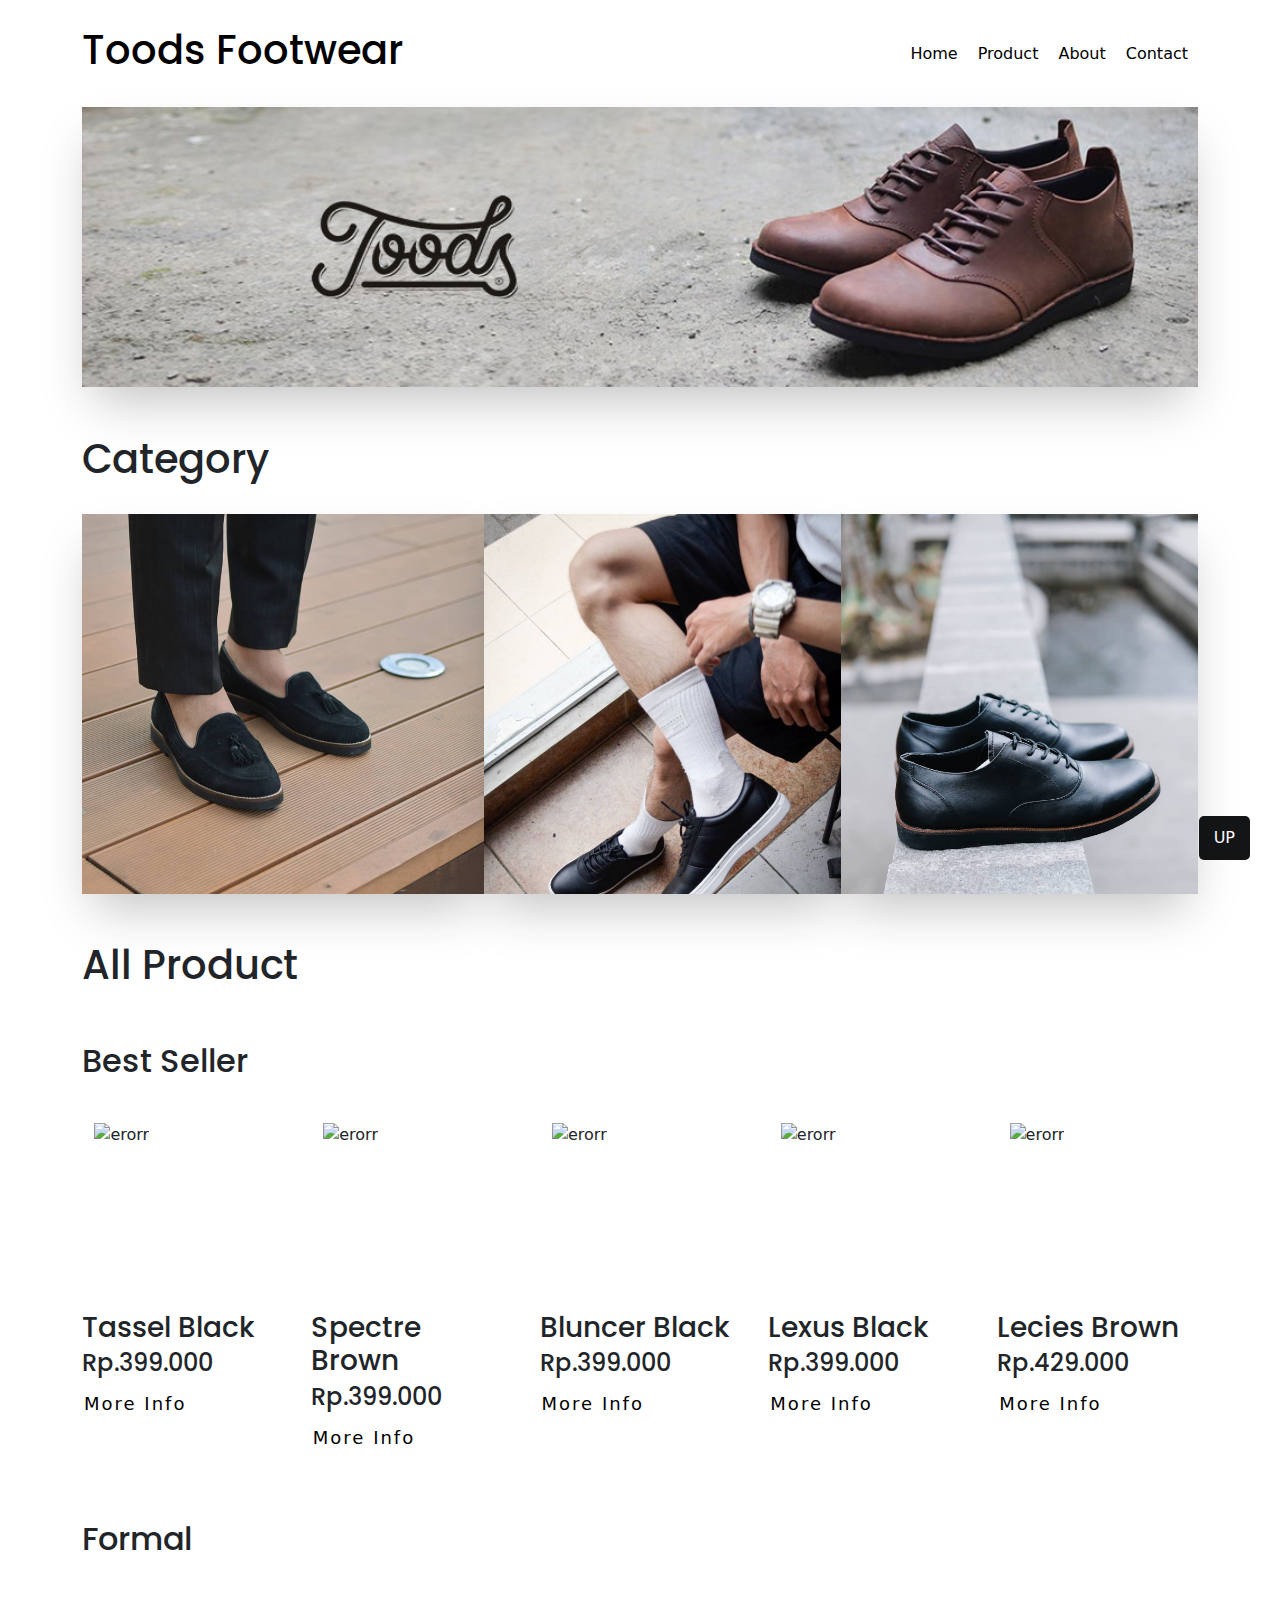
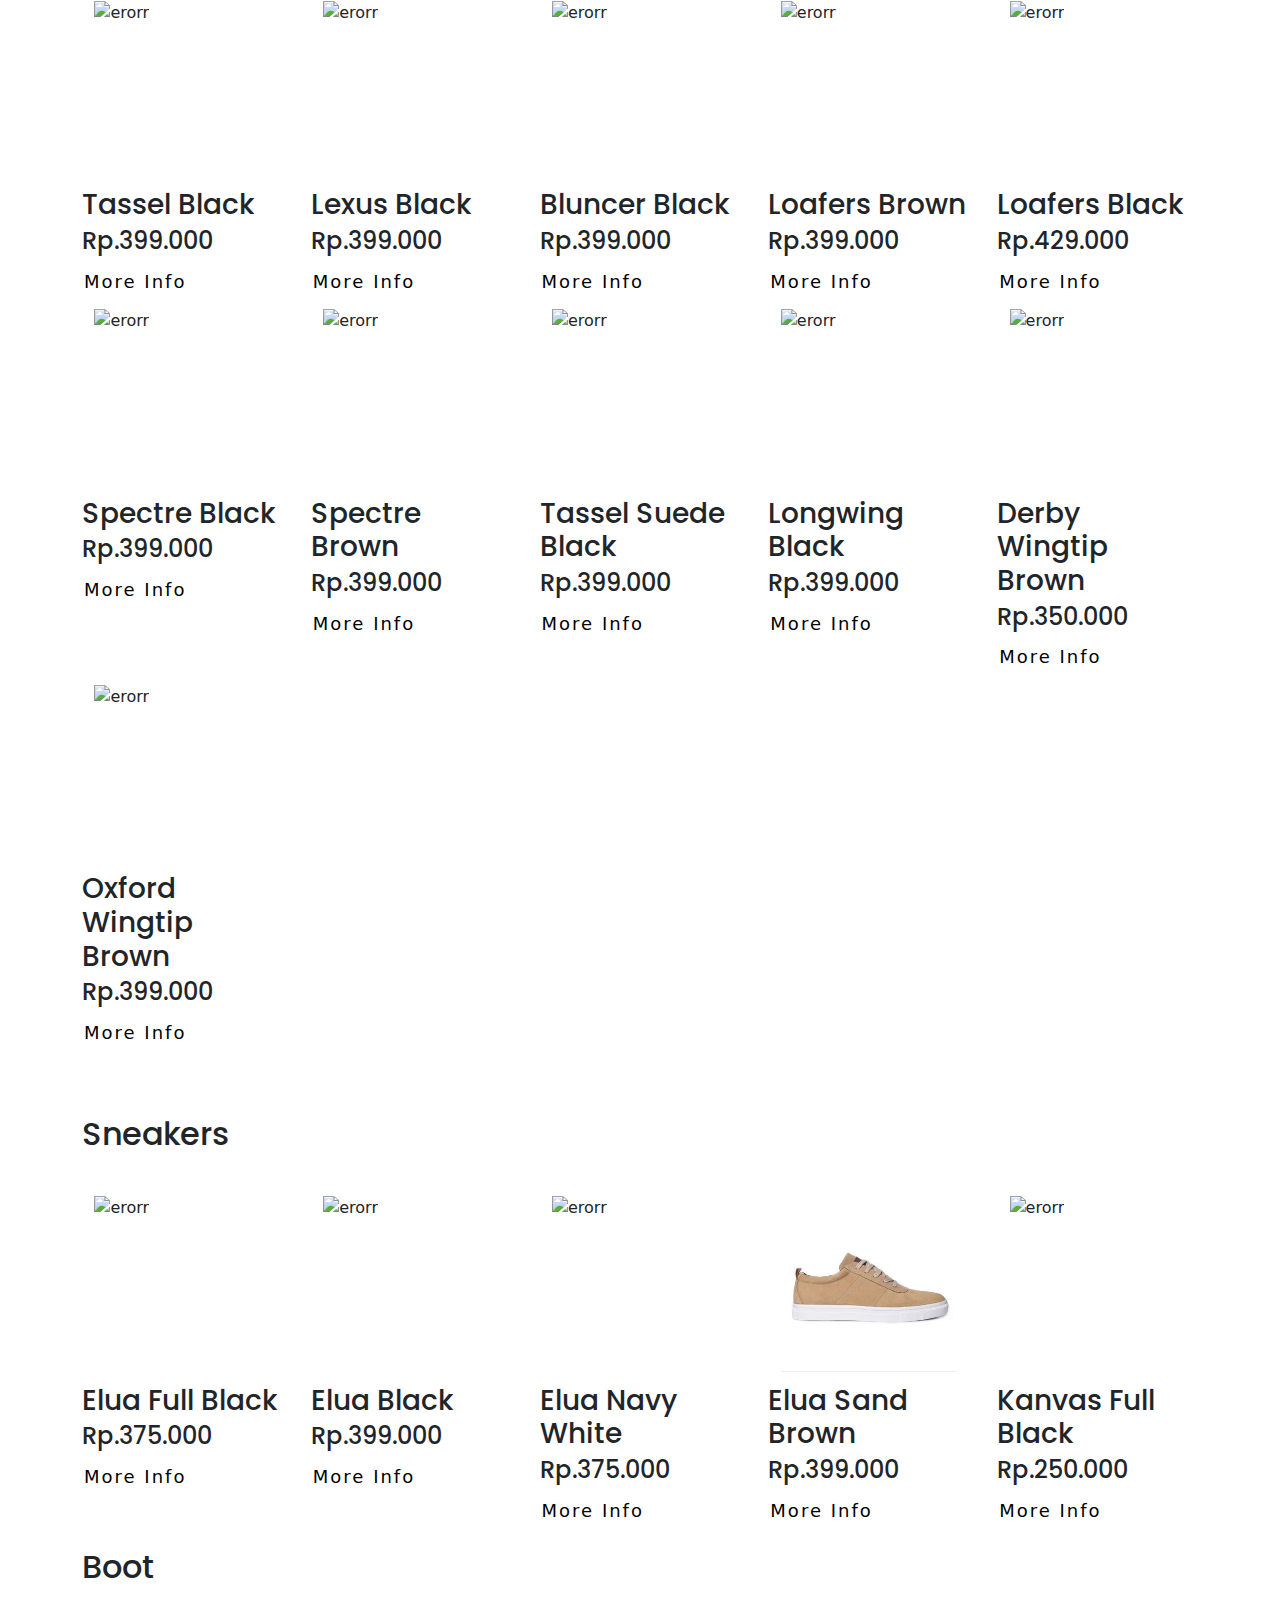
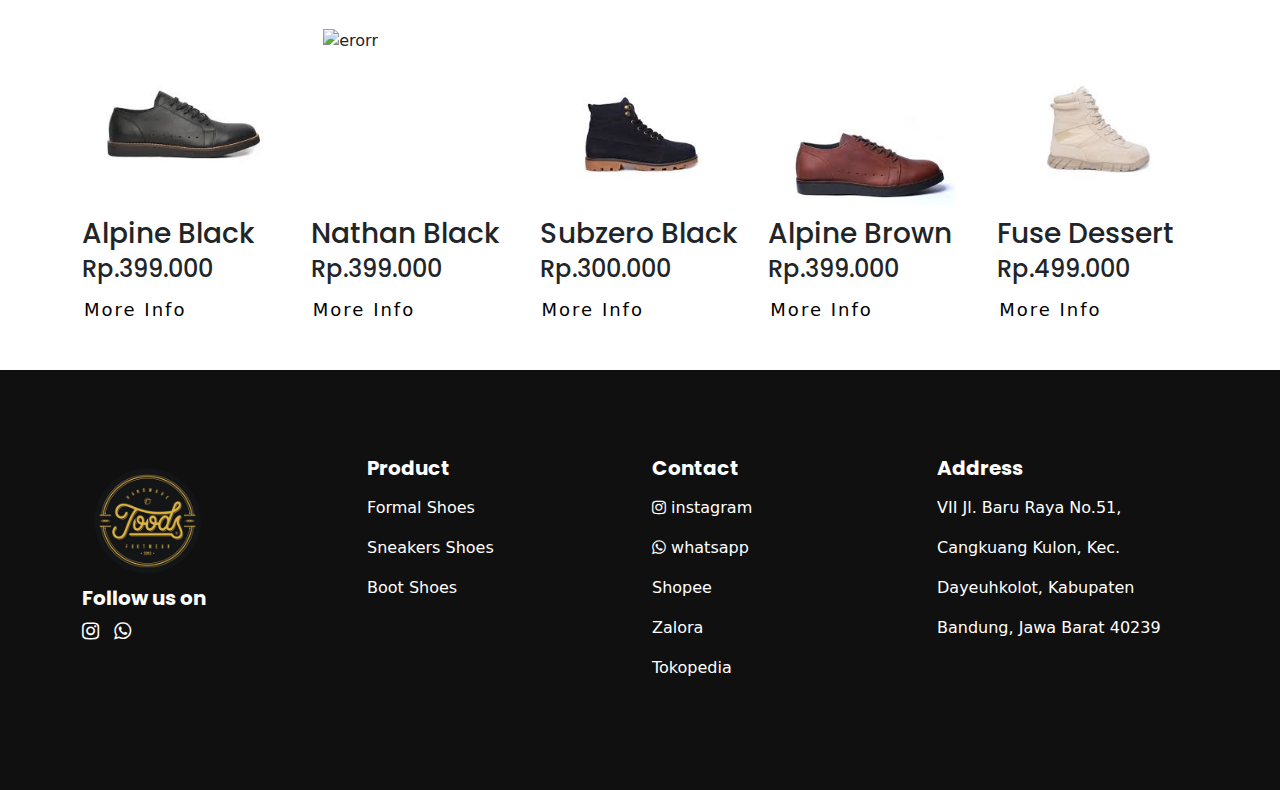
==== index.html @ 3d936aec "Update index.html" ====
<!DOCTYPE html>
<html lang="en">
<head>
    <meta charset="UTF-8">
    <meta http-equiv="X-UA-Compatible" content="IE=edge">
    <meta name="viewport" content="width=device-width, initial-scale=1.0">
    <link rel="preconnect" href="https://fonts.googleapis.com">
    <link rel="preconnect" href="https://fonts.gstatic.com" crossorigin>
    <link href="https://fonts.googleapis.com/css2?family=Poppins:ital,wght@0,100;0,200;0,300;0,400;0,500;0,600;0,700;0,800;0,900;1,100;1,200;1,300;1,400;1,500;1,600;1,700;1,800;1,900&display=swap" rel="stylesheet">
    <link rel="icon" href="./mutimedia/logo.png">
    <link rel="stylesheet" href="./css/style.css">
    <link rel="stylesheet" href="./css/footer.css">
    <link rel="stylesheet" href="https://cdnjs.cloudflare.com/ajax/libs/twitter-bootstrap/5.2.0/css/bootstrap.min.css">
    <link rel="stylesheet" href="https://cdnjs.cloudflare.com/ajax/libs/font-awesome/4.7.0/css/font-awesome.min.css">
    <title>ToodsFootwear</title>
</head>
<body>
    <!-- Header -->
    <div class="header spacersection">
        <div class="container">
            <div class="nav d-flex ai-center jc-spacebetween">
                <div class="nav-brand">
                    <h1><a href="index.html" id="home">Toods Footwear</a></h1>
                </div>
                <div class="nav-menu">
                    <ul>
                        <li><a href="#home">Home</a></li>
                        <li><a href="#Product">Product</a></li>
                        <li><a href="#About">About</a></li>                   
                        <li><a href="contact.html" target="_blank">Contact</a></li>
                    </ul>
                </div>
            </div>
        </div>
    </div>
    <!-- End Header -->

    <!-- Hero -->
    <div class="hero">
        <div class="container">
            <div class="d-flex f-warp jc-spacebetween ai-center">
                <!-- <div class="hero-desc">
                    <h2 class="bigtitle">Get Our Shoes Promo Off Sale Up to 25%</h2>
                    <div class="spacercontent"></div>
                    <p></p>
                     <div class="spacercontent"></div>
                    <a href="" class="bigbtn">Get It Now</a>
                </div> -->
                    
                <div class="hero-image">
                    <a href="https://www.instagram.com/toods.footwear/" target="_blank"><img src="./mutimedia/slider2.jpg" alt="erorr" class="img-responsive" ></a>
                </div>
            </div>
        </div>
    </div>
    <!-- End Hero -->
    <!-- Category -->
    <div class="category spacersection">
        <div class="container">
            <div class="d-flex spacersection">
                <h1>Category</h1>
            </div>
            <div class="d-flex">
                <div class="category-item">
                    <div class="overlay">
                        <div class="spacercontent"></div>
                        <h2>Formal</h2>
                        <div class="spacercontent"></div>
                        <a href="#Formal" class="btn-outline">View More</a>
                    </div>
                    <img src="./mutimedia/category1.png" alt="erorr" class="img-responsive">
                </div>
                <div class="category-item">
                    <div class="overlay">
                        <div class="spacercontent"></div>
                        <h2>Sneakers</h2>
                        <div class="spacercontent"></div>
                        <a href="#Sneakers" class="btn-outline">View More</a>
                    </div>
                    <img src="./mutimedia/category3.png" alt="erorr" class="img-responsive">
                </div>
                <div class="category-item">
                    <div class="overlay">
                        <div class="spacercontent"></div>
                        <h2>Boot</h2>
                        <div class="spacercontent"></div>
                        <a href="#Boot" class="btn-outline">View More</a>
                    </div>
                    <img src="./mutimedia/category4.png" alt="erorr" class="img-responsive">
                </div>
            </div>
        </div>
    </div>
    <!-- End Category -->

    <!-- Shopping -->
    <!-- Best Seller  -->
    <div class="shopping spacesection">
        <div class="container">
            <div class="d-flex spacersection">
                <h1><a id="Product">All Product</a></h1>
            </div>
            <div class="d-flex spacersection">
                <h2>Best Seller</h2>
            </div>
            <div class="d-flex jc-spacebetween">
                <div class="shopping-item">
                    <div class="zoom">
                        <img src="https://cf.shopee.co.id/file/994d9a546525f5065f20602f9c85a946" alt="erorr" class="img-responsive">
                    </div>     
                    <h3>Tassel Black</h3>
                        <h4>Rp.399.000</h4>
                        <a href="https://shopee.co.id/Toods-Footwear-Sepatu-Pria-Kulit-Asli-Tassel-HItam-i.46920401.827269596?sp_atk=a6471adc-86e0-41b1-910b-55e4f2b11ade&xptdk=a6471adc-86e0-41b1-910b-55e4f2b11ade" target="_blank">More Info</a>                  
                </div>
                <div class="shopping-item">
                    <div class="zoom">
                        <img src="https://cf.shopee.co.id/file/0924dfd43043f922d67dbca678646e6c" alt="erorr" class="img-responsive">
                    </div>
                    <h3>Spectre Brown</h3>
                    <h4>Rp.399.000</h4>
                    <a href="https://shopee.co.id/Toods-Footwear-Sepatu-Pria-Kulit-Asli-Spectre-Cokelat-i.46920401.827265844?sp_atk=4d05e149-2608-4fb5-b4bd-f5de7decac71&xptdk=4d05e149-2608-4fb5-b4bd-f5de7decac71" target="_blank">More Info</a>
                </div>
                <div class="shopping-item">
                    <div class="zoom">
                        <img src="https://images.tokopedia.net/img/cache/500-square/hDjmkQ/2022/1/8/d66c5c2f-f775-4fae-a303-f8c862d353ea.jpg" alt="erorr" class="img-responsive">
                    </div>
                        <h3>Bluncer Black</h3>
                    <h4>Rp.399.000</h4>
                    <a href="https://shopee.co.id/Toods-Footwear-Sepatu-Pria-Kulit-Asli-Blucher-Hitam-i.46920401.3416455159?sp_atk=8da71ca7-5588-49de-a832-6af79222848c&xptdk=8da71ca7-5588-49de-a832-6af79222848c" target="_blank">More Info</a>
                </div>
                <div class="shopping-item">
                    <div class="zoom">
                        <img src="https://cf.shopee.co.id/file/a66cd4a1929e68922075a1ea36d525eb" alt="erorr" class="img-responsive">
                    </div>
                        <h3>Lexus Black</h3>
                    <h4>Rp.399.000</h4>
                    <a href="https://shopee.co.id/Toods-Footwear-Sepatu-Pria-Kulit-Asli-Lexus-Hitam-i.46920401.4815925177?sp_atk=406144ab-3ece-426f-8697-93dbcdd1a13e&xptdk=406144ab-3ece-426f-8697-93dbcdd1a13e" target="_blank">More Info</a>
                </div>
                <div class="shopping-item">
                    <div class="zoom">
                        <img src="https://cf.shopee.co.id/file/21714b23a7db9852a777ad795ca1eacd" alt="erorr" class="img-responsive">
                    </div>
                        <h3>Lecies Brown </h3>
                    <h4>Rp.429.000</h4>
                    <a href="https://shopee.co.id/Toods-Footwear-Sepatu-Boots-Pria-Kulit-CH-Cokelat-i.46920401.3705986347?sp_atk=99e5f9ef-2fc4-4548-ad43-db51b6518499&xptdk=99e5f9ef-2fc4-4548-ad43-db51b6518499" target="_blank">More Info</a>
                </div>
            </div>
            <div class="spacersection"></div>
        </div>
    </div>
     <!-- End Best Seller  -->

     <!-- Product Formal -->
     <!-- Slide 1 formal -->
    <div class="shopping spacesection">
        <div class="container">
            <div class="d-flex spacersection">
                <h2><a id="Formal">Formal</a></h2>
            </div>
            <div class="d-flex jc-spacebetween">
                <div class="shopping-item">
                    <div class="zoom">
                        <img src="https://cf.shopee.co.id/file/994d9a546525f5065f20602f9c85a946" alt="erorr" class="img-responsive">
                    </div>     
                    <h3>Tassel Black</h3>
                        <h4>Rp.399.000</h4>
                        <a href="https://shopee.co.id/Toods-Footwear-Sepatu-Pria-Kulit-Asli-Tassel-HItam-i.46920401.827269596?sp_atk=a6471adc-86e0-41b1-910b-55e4f2b11ade&xptdk=a6471adc-86e0-41b1-910b-55e4f2b11ade" target="_blank">More Info</a>                  
                </div>

                <div class="shopping-item">
                    <div class="zoom">
                        <img src="https://cf.shopee.co.id/file/a66cd4a1929e68922075a1ea36d525eb" alt="erorr" class="img-responsive">
                    </div>
                        <h3>Lexus Black</h3>
                    <h4>Rp.399.000</h4>
                    <a href="https://shopee.co.id/Toods-Footwear-Sepatu-Pria-Kulit-Asli-Lexus-Hitam-i.46920401.4815925177?sp_atk=406144ab-3ece-426f-8697-93dbcdd1a13e&xptdk=406144ab-3ece-426f-8697-93dbcdd1a13e" target="_blank">More Info</a>
                </div>

                <div class="shopping-item">
                    <div class="zoom">
                        <img src="https://images.tokopedia.net/img/cache/500-square/hDjmkQ/2022/1/8/d66c5c2f-f775-4fae-a303-f8c862d353ea.jpg" alt="erorr" class="img-responsive">
                    </div>
                        <h3>Bluncer Black</h3>
                    <h4>Rp.399.000</h4>
                    <a href="https://shopee.co.id/Toods-Footwear-Sepatu-Pria-Kulit-Asli-Blucher-Hitam-i.46920401.3416455159?sp_atk=8da71ca7-5588-49de-a832-6af79222848c&xptdk=8da71ca7-5588-49de-a832-6af79222848c" target="_blank">More Info</a>
                </div>
                
                <div class="shopping-item">
                    <div class="zoom">
                        <img src="https://cf.shopee.co.id/file/dc6f209303673171fd9f1f756375e3e4" alt="erorr" class="img-responsive">
                    </div>
                    <h3>Loafers Brown</h3>
                    <h4>Rp.399.000</h4>
                    <a href="https://shopee.co.id/Toods-Footwear-Sepatu-Pria-Kulit-Asli-Penny-Loafers-Brown-i.46920401.7856900390?sp_atk=996d868f-73a3-4eee-a743-b27aa3f23e33&xptdk=996d868f-73a3-4eee-a743-b27aa3f23e33" target="_blank">More Info</a>
                </div>
                

                <div class="shopping-item">
                    <div class="zoom">
                        <img src="https://cf.shopee.co.id/file/b094e2b7b345bf627d667b90da342d1c" alt="erorr" class="img-responsive">
                    </div>
                        <h3>Loafers Black </h3>
                    <h4>Rp.429.000</h4>
                    <a href="https://shopee.co.id/Toods-Footwear-Sepatu-Pria-Kulit-Asli-Penny-Loafers-Black-i.46920401.6056956310?sp_atk=5e5d7edd-6560-4751-96e3-6bd44c967765&xptdk=5e5d7edd-6560-4751-96e3-6bd44c967765" target="_blank">More Info</a>
                </div>
            </div>
            
        </div>
    </div>
    <!-- End Slide 1 formal  -->

    <!-- Slide 2 formal -->
    <div class="shopping spacesection">
        <div class="container">
            <div class="d-flex jc-spacebetween">
                <div class="shopping-item">
                    <div class="zoom">
                        <img src="https://cf.shopee.co.id/file/7fea80649087d3825361b77007e2cc20" alt="erorr" class="img-responsive">
                    </div>     
                    <h3>Spectre Black</h3>
                        <h4>Rp.399.000</h4>
                        <a href="https://shopee.co.id/Toods-Footwear-Sepatu-Pria-Asli-Spectre-Hitam-i.46920401.827262025?sp_atk=268599e9-45c1-4788-b457-eb8aafc9a7ca&xptdk=268599e9-45c1-4788-b457-eb8aafc9a7ca" target="_blank">More Info</a>                  
                </div>
                <div class="shopping-item">
                    <div class="zoom">
                        <img src="https://images.tokopedia.net/img/cache/700/hDjmkQ/2021/6/13/2833a056-ff32-4459-b756-ea74c6621e1d.jpg" alt="erorr" class="img-responsive">
                    </div>
                    <h3>Spectre Brown</h3>
                    <h4>Rp.399.000</h4>
                    <a href="https://shopee.co.id/Toods-Footwear-Sepatu-Pria-Kulit-Asli-Spectre-Cokelat-i.46920401.827265844?sp_atk=4d05e149-2608-4fb5-b4bd-f5de7decac71&xptdk=4d05e149-2608-4fb5-b4bd-f5de7decac71" target="_blank">More Info</a>
                </div>
                <div class="shopping-item">
                    <div class="zoom">
                        <img src="https://cf.shopee.co.id/file/b405cd5429def7785e5c894209c59e9b" alt="erorr" class="img-responsive">
                    </div>
                        <h3>Tassel Suede Black</h3>
                    <h4>Rp.399.000</h4>
                    <a href="https://shopee.co.id/Toods-Footwear-Sepatu-Pria-Kulit-Asli-Tassel-Suede-Black-i.46920401.6311946553?sp_atk=c6573869-ad6d-4e3c-8862-157db9cd4c22&xptdk=c6573869-ad6d-4e3c-8862-157db9cd4c22" target="_blank">More Info</a>
                </div>
                <div class="shopping-item">
                    <div class="zoom">
                        <img src="https://cf.shopee.co.id/file/f633b01426f1bdb05c28023f13ea04a4" alt="erorr" class="img-responsive">
                    </div>
                        <h3>Longwing Black</h3>
                    <h4>Rp.399.000</h4>
                    <a href="https://shopee.co.id/Toods-Footwear-Sepatu-Pria-Kulit-Asli-Longwing-Black-i.46920401.817249274?sp_atk=bda19cf1-d253-4965-9414-630ba406b50d&xptdk=bda19cf1-d253-4965-9414-630ba406b50d" target="_blank">More Info</a>
                </div>
                <div class="shopping-item">
                    <div class="zoom">
                        <img src="https://cf.shopee.co.id/file/a218106545178294b54552bba68fc2ec" alt="erorr" class="img-responsive">
                    </div>
                        <h3>Derby Wingtip Brown </h3>
                    <h4>Rp.350.000</h4>
                    <a href="https://shopee.co.id/Toods-Footwear-Sepatu-Pria-Kulit-Suede-Asli-Derby-Wingtip-Cokelat-i.46920401.4056414914?sp_atk=58b5c5fe-c183-4ce0-b936-f3f38197acfe&xptdk=58b5c5fe-c183-4ce0-b936-f3f38197acfe" target="_blank">More Info</a>
                </div>
            </div>
        </div>
    </div>
    <!-- End Slide 2 formal -->
    <div class="shopping spacesection">
        <div class="container">
            <div class="d-flex ">
                <div class="shopping-item">
                    <div class="zoom">
                        <img src="https://cf.shopee.co.id/file/9a7088d7d17925340f466d7968a6ff96_tn" alt="erorr" class="img-responsive">
                    </div>     
                    <h3>Oxford Wingtip Brown</h3>
                        <h4>Rp.399.000</h4>
                        <a href="https://shopee.co.id/Toods-Footwear-Sepatu-Pria-Formal-Kulit-Asli-Oxford-Wingtip-Choco-Brown-i.46920401.6159100238?sp_atk=29423e99-1999-4755-807a-b94f57a0cc5f&xptdk=29423e99-1999-4755-807a-b94f57a0cc5f">More Info</a>                  
                </div>
            </div>
            <div class="spacersection"></div>
    </div>
    <!-- End Product Formal -->

    <!-- Product Sneakers -->
    <div class="shopping spacesection">
        <div class="container">
            <div class="d-flex spacersection">
                <h2><a id="Sneakers">Sneakers</a></h2>
            </div>
            <div class="d-flex jc-spacebetween">
                <div class="shopping-item">
                    <div class="zoom">
                        <img src="https://cf.shopee.co.id/file/44604f7f90fbcd607193781abc60d37f" alt="erorr" class="img-responsive">
                    </div>     
                    <h3>Elua Full Black</h3>
                        <h4>Rp.375.000</h4>
                        <a href="https://shopee.co.id/Humblepaps-Series-Sepatu-Pria-Sneaker-Kulit-Asli-Elua-Full-Black-i.46920401.4440005092?sp_atk=6b5bdb78-b34f-44e5-845f-05ec989b47f1&xptdk=6b5bdb78-b34f-44e5-845f-05ec989b47f1" target="_blank">More Info</a>                  
                </div>
                <div class="shopping-item">
                    <div class="zoom">
                        <img src="https://cf.shopee.co.id/file/d3887fb6b7d6f5144cbeb0416d64f0b4" alt="erorr" class="img-responsive">
                    </div>
                    <h3>Elua Black</h3>
                    <h4>Rp.399.000</h4>
                    <a href="https://shopee.co.id/Toods-Footwear-Sepatu-Pria-Kulit-Asli-Sneakers-Elua-Black-i.46920401.3659188819?sp_atk=8754c3cb-3865-44a9-b7c3-a559a2359b82&xptdk=8754c3cb-3865-44a9-b7c3-a559a2359b82" target="_blank">More Info</a>
                </div>
                <div class="shopping-item">
                    <div class="zoom">
                        <img src="https://cf.shopee.co.id/file/8f9bbd8a2282c3d0d1294c90afa0072c" alt="erorr" class="img-responsive">
                    </div>
                        <h3>Elua Navy White</h3>
                    <h4>Rp.375.000</h4>
                    <a href="https://shopee.co.id/Humblepaps-Elua-Series-Navy-White-i.46920401.4237791695?sp_atk=460abcb4-e7ac-43cd-87b1-c4a6fd75c140&xptdk=460abcb4-e7ac-43cd-87b1-c4a6fd75c140" target="_blank">More Info</a>
                </div>
                <div class="shopping-item">
                    <div class="zoom">
                        <img src="./mutimedia/sneakers.png" alt="erorr" class="img-responsive">
                    </div>
                        <h3>Elua Sand Brown</h3>
                    <h4>Rp.399.000</h4>
                    <a href="https://shopee.co.id/Toods-Footwear-Sepatu-Pria-Sneakers-Kulit-Asli-Suede-Sand-Brown-i.46920401.5659099533?sp_atk=b72ba0b0-3395-4daf-a67f-f2ae9536392a&xptdk=b72ba0b0-3395-4daf-a67f-f2ae9536392a" target="_blank">More Info</a>
                </div>
                <div class="shopping-item">
                    <div class="zoom">
                        <img src="https://cf.shopee.co.id/file/36bf6fff8b89eb0820b12905f7e77c09" alt="erorr" class="img-responsive">
                    </div>
                        <h3>Kanvas Full Black </h3>
                    <h4>Rp.250.000</h4>
                    <a href="https://shopee.co.id/Toods-Footwear-Sepatu-Pria-Kanvas-Full-Hitam-i.46920401.827107311?sp_atk=616a78fb-ebcc-44f8-a166-b3a2a21e857d" target="_blank">More Info</a>
                </div>
            </div>
        </div>
    </div>
    <!-- End Product Sneakers -->

    <!-- Product Boot -->
    <div class="shopping spacesection">
        <div class="container">
            <div class="d-flex spacersection">
                <h2><a id="Boot"> Boot</a></h2>
            </div>
            <div class="d-flex jc-spacebetween">
                <div class="shopping-item">
                    <div class="zoom">
                        <img src="[data-uri]" alt="erorr" class="img-responsive">
                    </div>     
                    <h3>Alpine Black</h3>
                        <h4>Rp.399.000</h4>
                        <a href="https://shopee.co.id/Toods-Footwear-Sepatu-Pria-Kulit-Asli-Nathan-Hitam-i.46920401.5516361694?sp_atk=3088a08f-d6d5-48e4-a02d-45311b46a427&xptdk=3088a08f-d6d5-48e4-a02d-45311b46a427" target="_blank">More Info</a>                  
                </div>
                <div class="shopping-item">
                    <div class="zoom">
                        <img src="https://cf.shopee.co.id/file/bbd1918e350100fdb5d93bcf70ab63f6_tn" alt="erorr" class="img-responsive">
                    </div>
                    <h3>Nathan Black</h3>
                    <h4>Rp.399.000</h4>
                    <a href="https://shopee.co.id/Toods-Footwear-Sepatu-Pria-Kulit-Asli-Nathan-Hitam-i.46920401.5516361694?sp_atk=3088a08f-d6d5-48e4-a02d-45311b46a427&xptdk=3088a08f-d6d5-48e4-a02d-45311b46a427" target="_blank">More Info</a>
                </div>
                <div class="shopping-item">
                    <div class="zoom">
                        <img src="[data-uri]" alt="erorr" class="img-responsive">
                    </div>
                        <h3>Subzero Black</h3>
                    <h4>Rp.300.000</h4>
                    <a href="https://shopee.co.id/Toods-Footwear-Sepatu-Boots-Pria-Subzero-Black-i.46920401.8402317653?sp_atk=32427fed-3039-4901-a509-b5232f1df428" target="_blank">More Info</a>
                </div>
                <div class="shopping-item">
                    <div class="zoom">
                        <img src="[data-uri]" alt="erorr" class="img-responsive">
                    </div>
                        <h3>Alpine Brown</h3>
                    <h4>Rp.399.000</h4>
                    <a href="https://shopee.co.id/Toods-Footwear-Sepatu-Pria-Kulit-Asli-Alpine-Brown-i.46920401.7911286851?sp_atk=bc9e27c5-e4fb-4e8a-b87c-e5ebd0686b8a" target="_blank">More Info</a>
                </div>
                <div class="shopping-item">
                    <div class="zoom">
                        <img src="[data-uri]" alt="erorr" class="img-responsive">
                    </div>
                        <h3>Fuse Dessert </h3>
                    <h4>Rp.499.000</h4>
                    <a href="https://shopee.co.id/Sepatu-Pria-Tactical-Boots-Fuse-Dessert-Brown-i.46920401.18851844022?sp_atk=70314aad-2620-4fbb-b11a-f3fafc6a2bdb" target="_blank">More Info</a>
                </div>
            </div>
            <div class="spacersection"></div>
        </div>
    </div>
    <!-- End Product Boot -->
    <!-- End Shooping -->

    <!-- Footer -->
    <footer id="About">
        <div class="container">
            <div class="row">
                <div class="col-lg-3 col-sm-6">
                    <div class="single-box">
                        <img class="imgc" src="./mutimedia/logo.png" alt="">
                    <div class="card-area">
                        <h2>Follow us on</h2>
                        <p class="socials">
                            <i class="fa fa-instagram"></i>
                            <i class="fa fa-whatsapp"></i>
                        </p>
                    </div>
                    </div>
                </div>
                <div class="col-lg-3 col-sm-6">
                    <div class="single-box">
                        <h2>Product</h2>
                    <ul>
                        <li><a href="#Formal">Formal Shoes</a></li>
                        <li><a href="#Sneakers">Sneakers Shoes</a></li>
                        <li><a href="#Boot">Boot Shoes </a></li>
                    </ul>
                    </div>                    
                </div>
                <div class="col-lg-3 col-sm-6">
                    <div class="single-box">
                        <h2 id="Contact">Contact</h2>
                    <ul>
                        <li><a href="https://www.instagram.com/toods.footwear/" target="_blank"><i class="fa fa-instagram"></i> instagram</a></li>
                        <li><a href="https://api.whatsapp.com/send?phone=6281321706092" target="_blank"><i class="fa fa-whatsapp"></i> whatsapp</a></li>
                        <li><a href="http://shopee.co.id/toods.footwear"target="_blank">Shopee</a></li>
                        <li><a href="https://www.zalora.co.id/toods-footwear/"target="_blank">Zalora</a></li>
                        <li><a href="https://www.tokopedia.com/toodsfootwear"target="_blank">Tokopedia</a></li>
                    </ul>
                    </div>                    
                </div>
                <div class="col-lg-3 col-sm-6">
                    <div class="single-box">
                        <h2 >Address</h2>
                    <ul>
                        <li><a href="https://goo.gl/maps/Xs1yp1y6dKf5p2C18" target="_blank">VII Jl. Baru Raya No.51, Cangkuang Kulon, Kec. Dayeuhkolot, Kabupaten Bandung, Jawa Barat 40239</a></li>
                    </ul>
                    </div>                    
                </div>
            </div>
        </div>
    </footer>
    <!-- End Footer -->

    <!-- Scroll Button -->
    <div class="container">
        <div onclick="scrolltop()" class="scrolltop">UP</div>
    </div>
    <!-- End Scroll Button -->


    <!-- Script -->
    <!-- script footer -->
    <link rel="stylesheet" href="https://cdnjs.cloudflare.com/ajax/libs/twitter-bootstrap/5.2.0/js/bootstrap.min.js">
    <!-- End script footer -->

    <!-- ScripBtnscl -->
    <script>
    function scrolltop() {
        window.scrollTo(0, 0);
    }   
    </script>
    <!-- ScripBtnscl -->
    <!-- End Script -->
</body>
</html>
---- css/style.css ----
* {
  scroll-behavior: smooth;
}

body {
  margin: 0;
  padding: 0;
  font-family: "Poppins", sans-serif;
  background: #F5F5F5;
}

h1, h2, h3, h4, h5 {
  font-family: "Poppins", sans-serif;
  margin: 0;
  padding: 0;
  color: black;
}

a {
  text-decoration: none;
  color: black;
}

p {
  padding: 0;
  margin: 0;
}

.container {
  max-width: 1200px;
  margin: auto;
  width: 90%;
}

.d-flex {
  display: flex;
}

.f-wrap {
  flex-wrap: wrap;
}

.img-responsive {
  width: 100%;
}

.jc-spacebetween {
  justify-content: space-between;
}

.ai-center {
  align-items: center;
}

.spacersection {
  padding: 2% 0;
}

.spacercontent {
  margin-bottom: 20px;
}

.bigtitle {
  font-size: 2em;
}

.bigbtn {
  padding: 20px 40px;
  background: black;
  color: bisque;
  display: inline-block;
  text-decoration: none;
  letter-spacing: 1px;
}

.header .nav-brand h1 a {
  text-decoration: none;
  color: black;
}
.header .nav-brand h1 a:hover {
  font-weight: bold;
}
.header .nav-menu ul {
  list-style: none;
  margin: 0;
  padding: 0;
  display: flex;
}
.header .nav-menu ul li a {
  display: block;
  padding: 10px;
  text-decoration: none;
  color: black;
}
.header .nav-menu ul li a:hover {
  font-weight: bold;
}

.headcontent {
  color: #fff;
}

.hero-desc {
  width: 40%;
  width: auto;
}
.hero-desc p {
  font-size: 14px;
  line-height: 180%;
}
.hero-image {
  width: 100%;
  align-items: center;
  box-shadow: 0 1.5rem 3rem -0.75rem hsla(0deg, 0%, 0%, 0.25);
}

.category-item {
  height: 380px;
  overflow: hidden;
  position: relative;
  z-index: 1;
  box-shadow: 0 1.5rem 3rem -0.75rem hsla(0deg, 0%, 0%, 0.25);
}
.category-item .overlay {
  opacity: 0;
  z-index: 5;
  position: absolute;
  padding: 20px;
  height: 100%;
  width: 100%;
  background-color: rgba(115, 71, 40, 0.72);
  color: white;
  transition: cubic-bezier(0.075, 0.82, 0.165, 1) 2s;
}
.category-item .overlay .btn-outline {
  text-decoration: none;
  padding: 15px;
  background: none;
  color: white;
  display: inline-block;
  border: 2px solid #fff;
  font-size: 18px;
  letter-spacing: 2px;
}
.category-item:hover .overlay {
  opacity: 1;
}
.category-item img {
  filter: blur(0px);
  transition: cubic-bezier(0.215, 0.61, 0.355, 1) 3s;
}
.category-item:hover img {
  filter: blur(5px);
}

.shopping-item {
  width: 18%;
}
.shopping-item .zoom {
  padding: 12px;
  background-color: none;
  transition: transform 0.2s; /* Animation */
  width: 200px;
  height: 200px;
  margin: 0 auto;
}
.shopping-item .zoom:hover {
  transform: scale(1.1); /* (150% zoom - Note: if the zoom is too large, it will go outside of the viewport) */
}
.shopping-item h3 {
  margin-bottom: 5px;
}
.shopping-item h4 {
  margin-bottom: 10px;
}
.shopping-item a {
  display: block;
  letter-spacing: 2px;
  font-size: 18px;
  padding: 2px;
  text-decoration: none;
  color: black;
}
.shopping-item a:hover {
  font-weight: bold;
}

.scrolltop {
  position: fixed;
  bottom: 40px;
  right: 30px;
  padding: 10px 15px;
  background-color: #141517;
  color: #fff;
  border-radius: 5px;
  border-radius: 1px solid #fff;
  cursor: pointer;
  transition: all 0.5s ease 0s;
}

.scrolltop:hover {
  background-color: #f7f7f7;
  color: #000;
}/*# sourceMappingURL=style.css.map */
---- css/footer.css ----
footer {
	background: #101010;
	padding: 86px 0;
}
.single-content {
	text-align: center;
	padding: 115px 0;
}
.single-box p {
	color: #fff;
	line-height: 1.9;
}
.single-box h3 {
	font-size: 16px;
	font-weight: 700;
	color: #fff;
}
.single-box .card-area i {
	color: #ffffff;
	font-size: 20px;
	margin-right: 10px;
}
.single-box ul {
	list-style: none;
	padding: 0;
}
.single-box ul li a {
	text-decoration: none;
	color: #fff;
	line-height: 2.5;
	font-weight: 100;
}
.single-box h2 {
	color: #fff;
	font-size: 20px;
	font-weight: 700;
}
#basic-addon2 {
	background: #fe1e4f;
	color: #fff;
}
.socials i {
	font-size: 18px;
	margin-right: 15px;
}
.imgc{
    padding: 12px;
    width: 50%;
    height: 11%;
}

@media (max-width: 767px) {
	.single-box {
		margin-bottom: 50px;
	}
}
@media (min-width: 768px) and (max-width: 991px) {
	.single-box {
		margin-bottom: 50px;
	}
}
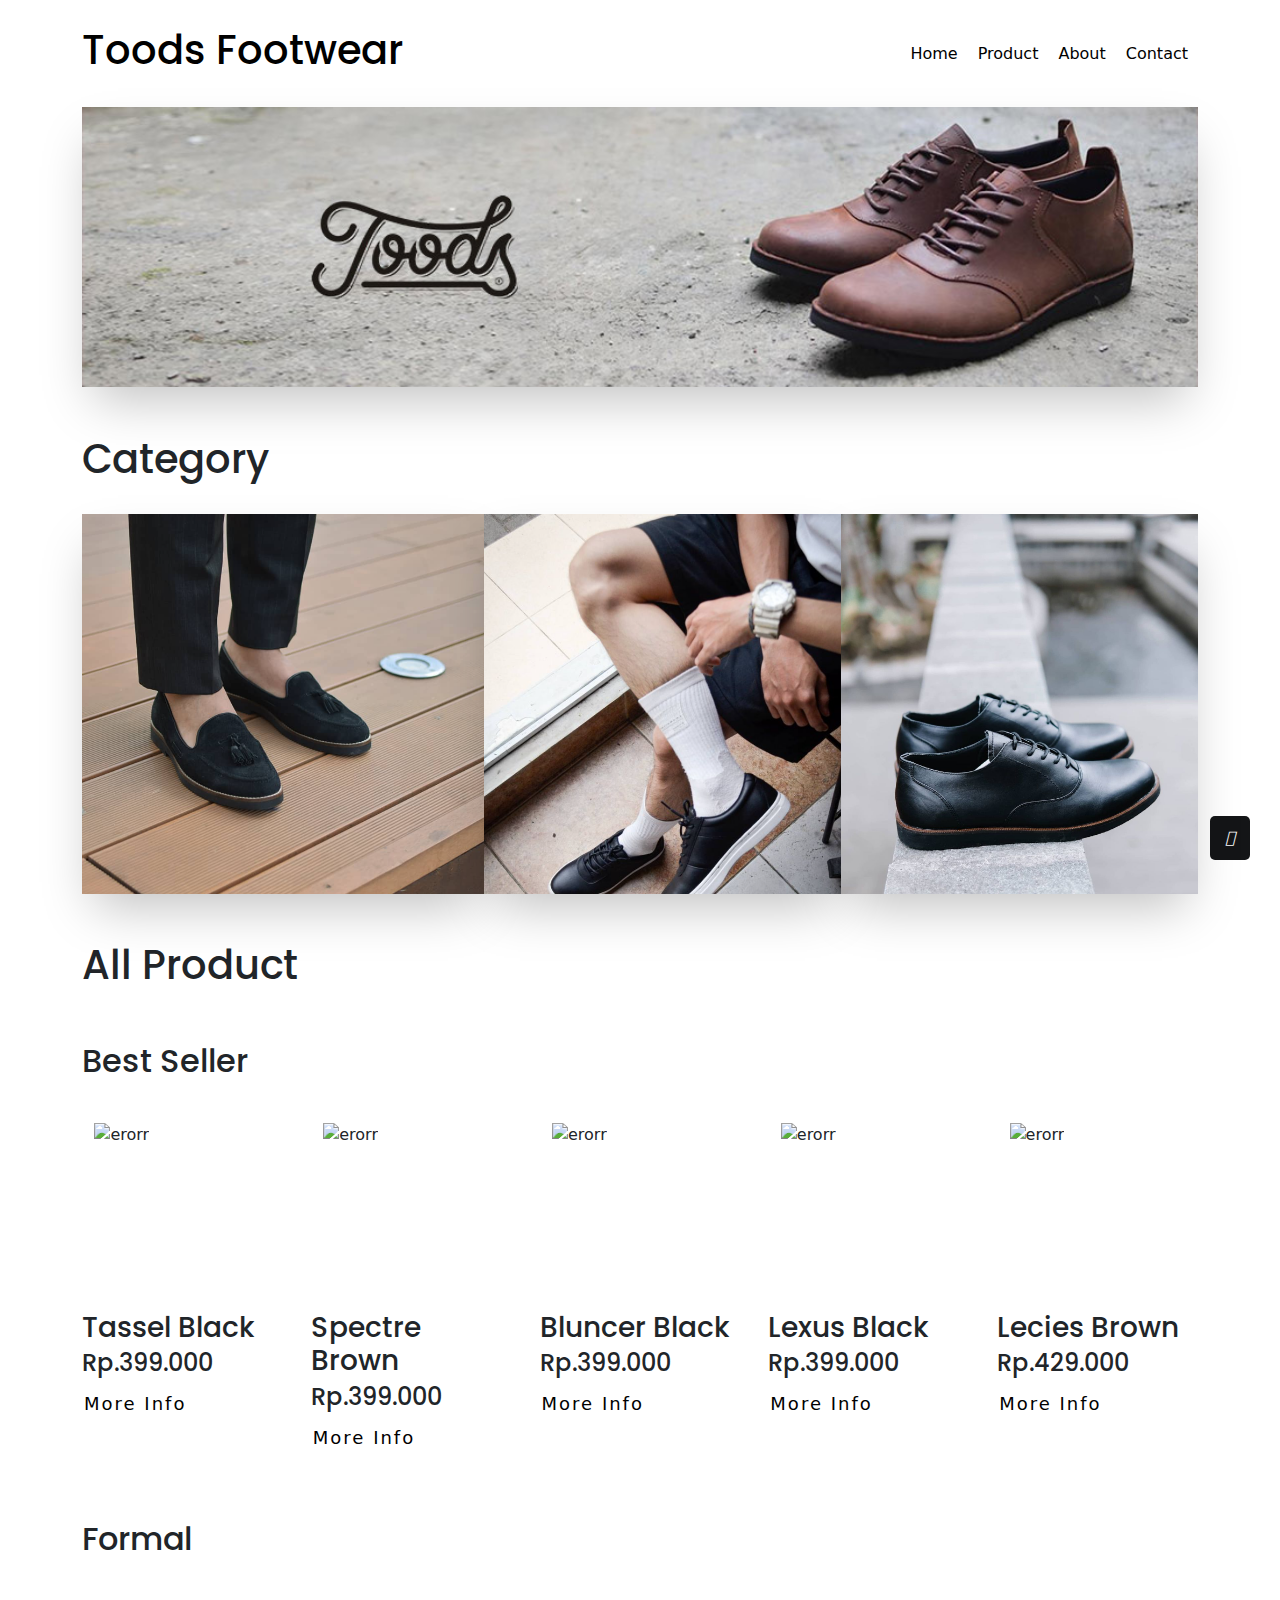
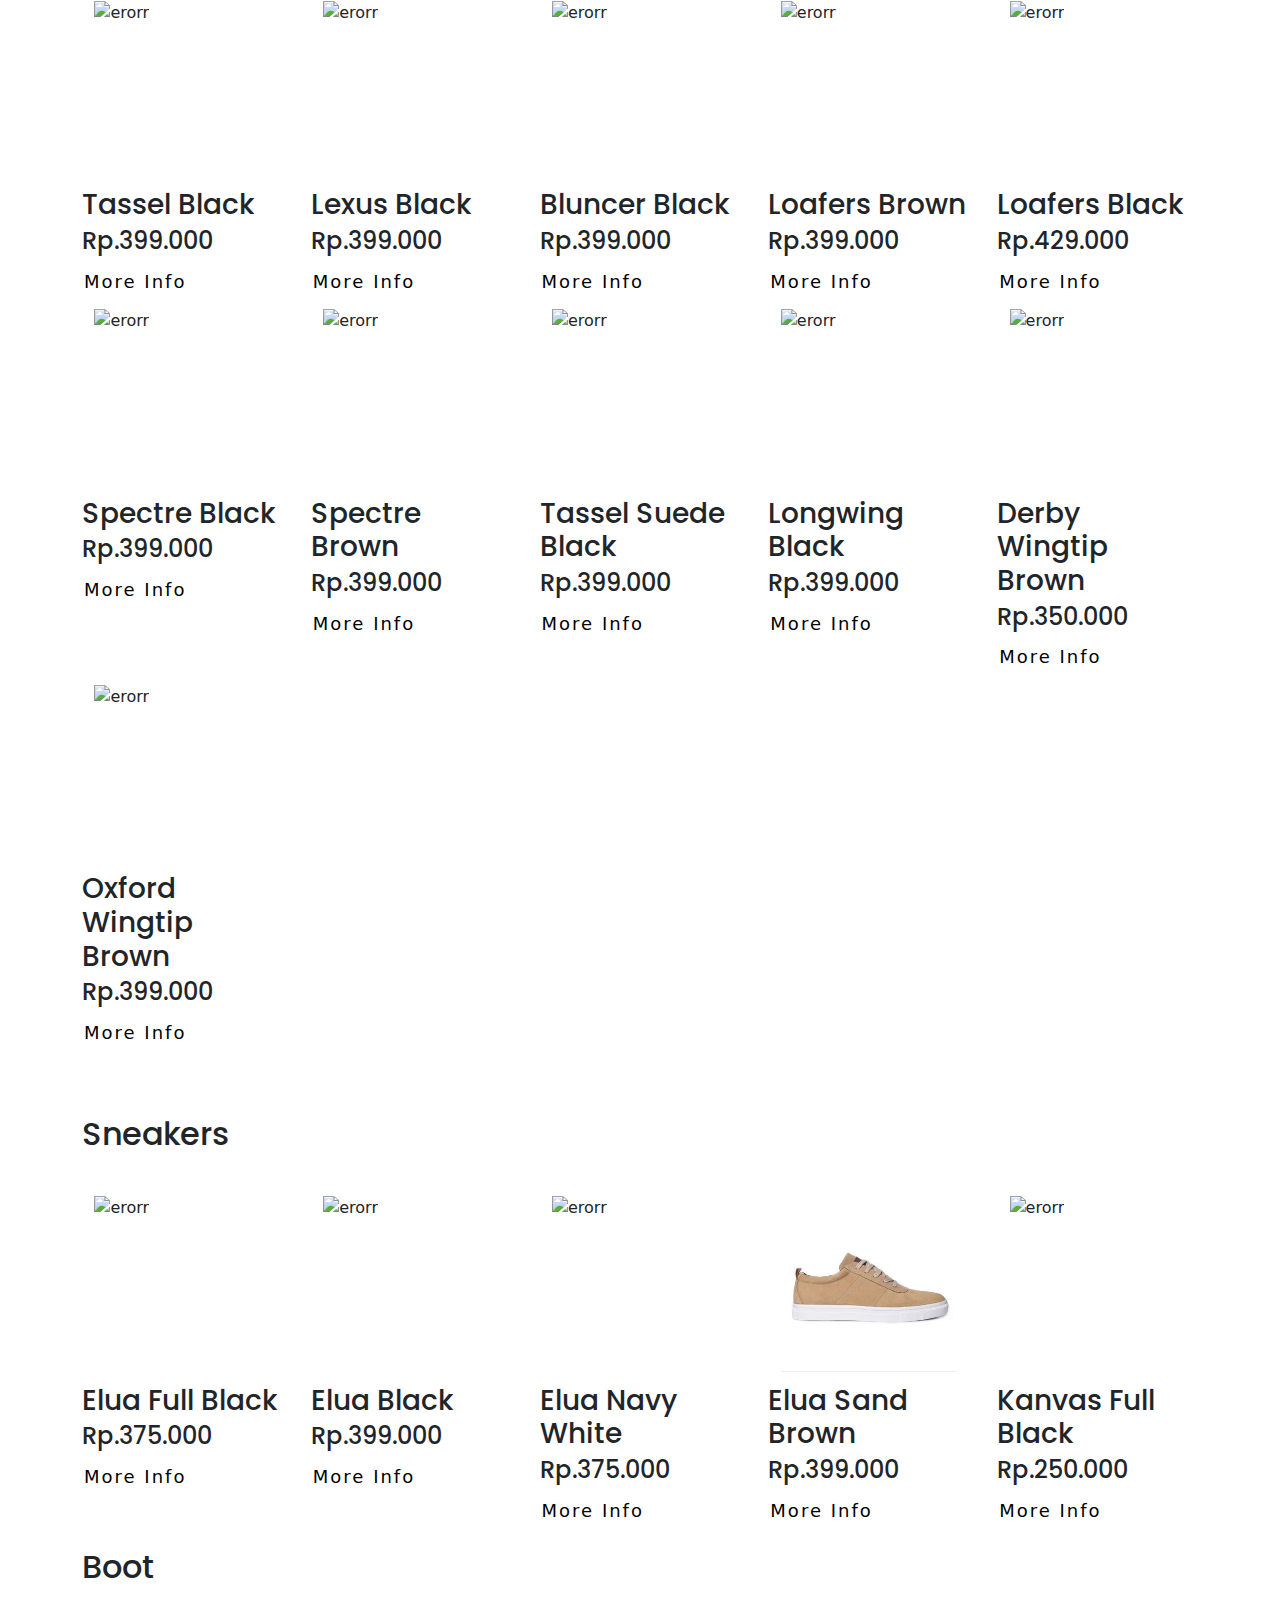
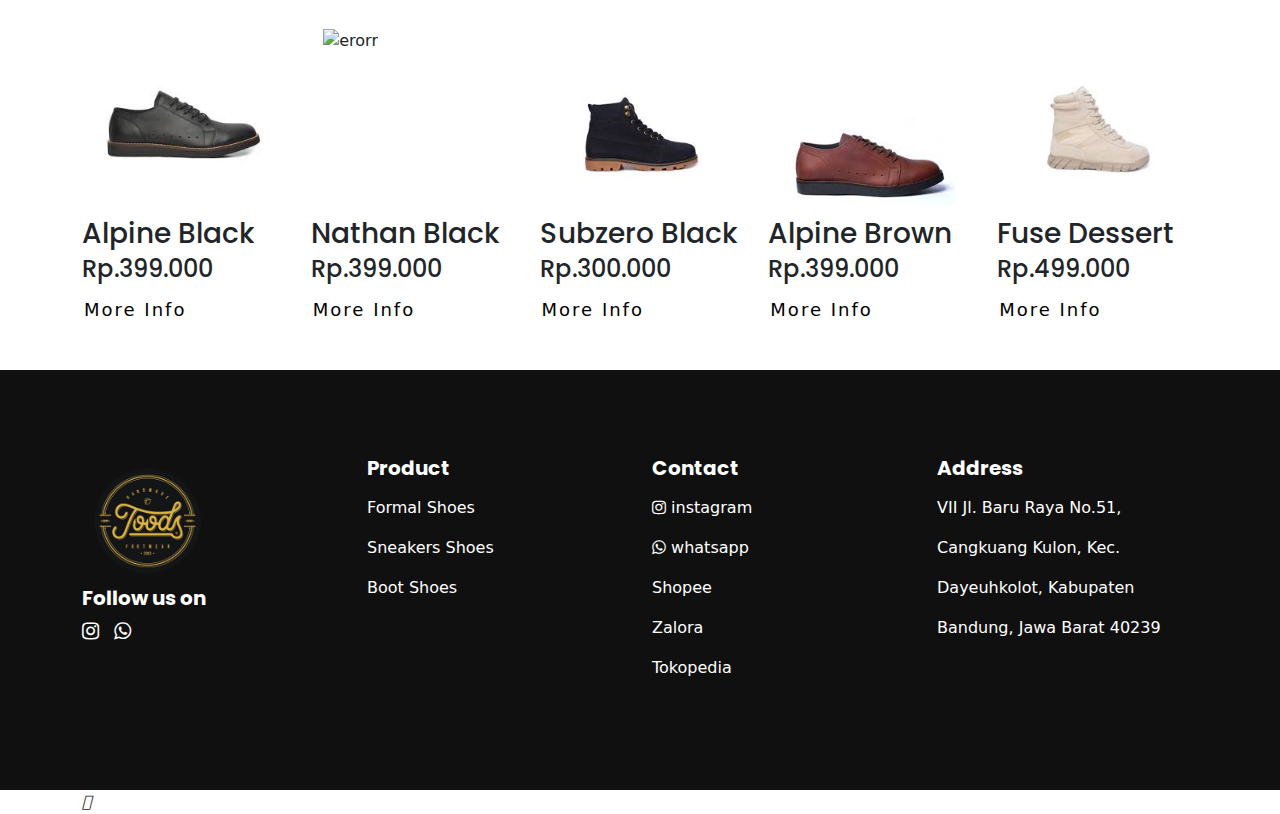
==== commit 5723b90e: "Update index.html" ====
--- a/index.html
+++ b/index.html
@@ -122,7 +122,7 @@
                 </div>
                 <div class="shopping-item">
                     <div class="zoom">
-                        <img src="https://images.tokopedia.net/img/cache/500-square/hDjmkQ/2022/1/8/d66c5c2f-f775-4fae-a303-f8c862d353ea.jpg" alt="erorr" class="img-responsive">
+                        <img src="https://cf.shopee.co.id/file/a66cd4a1929e68922075a1ea36d525eb_tn" alt="erorr" class="img-responsive">
                     </div>
                         <h3>Bluncer Black</h3>
                     <h4>Rp.399.000</h4>
@@ -178,7 +178,7 @@
 
                 <div class="shopping-item">
                     <div class="zoom">
-                        <img src="https://images.tokopedia.net/img/cache/500-square/hDjmkQ/2022/1/8/d66c5c2f-f775-4fae-a303-f8c862d353ea.jpg" alt="erorr" class="img-responsive">
+                        <img src="https://cf.shopee.co.id/file/a66cd4a1929e68922075a1ea36d525eb_tn" alt="erorr" class="img-responsive">
                     </div>
                         <h3>Bluncer Black</h3>
                     <h4>Rp.399.000</h4>
@@ -223,7 +223,7 @@
                 </div>
                 <div class="shopping-item">
                     <div class="zoom">
-                        <img src="https://images.tokopedia.net/img/cache/700/hDjmkQ/2021/6/13/2833a056-ff32-4459-b756-ea74c6621e1d.jpg" alt="erorr" class="img-responsive">
+                        <img src="https://cf.shopee.co.id/file/0924dfd43043f922d67dbca678646e6c" alt="erorr" class="img-responsive">
                     </div>
                     <h3>Spectre Brown</h3>
                     <h4>Rp.399.000</h4>
@@ -432,7 +432,7 @@
 
     <!-- Scroll Button -->
     <div class="container">
-        <div onclick="scrolltop()" class="scrolltop">UP</div>
+        <div onclick="scrolltop()" class="scrolltop"><i class="fas fa-chevron-up"</div>
     </div>
     <!-- End Scroll Button -->
 
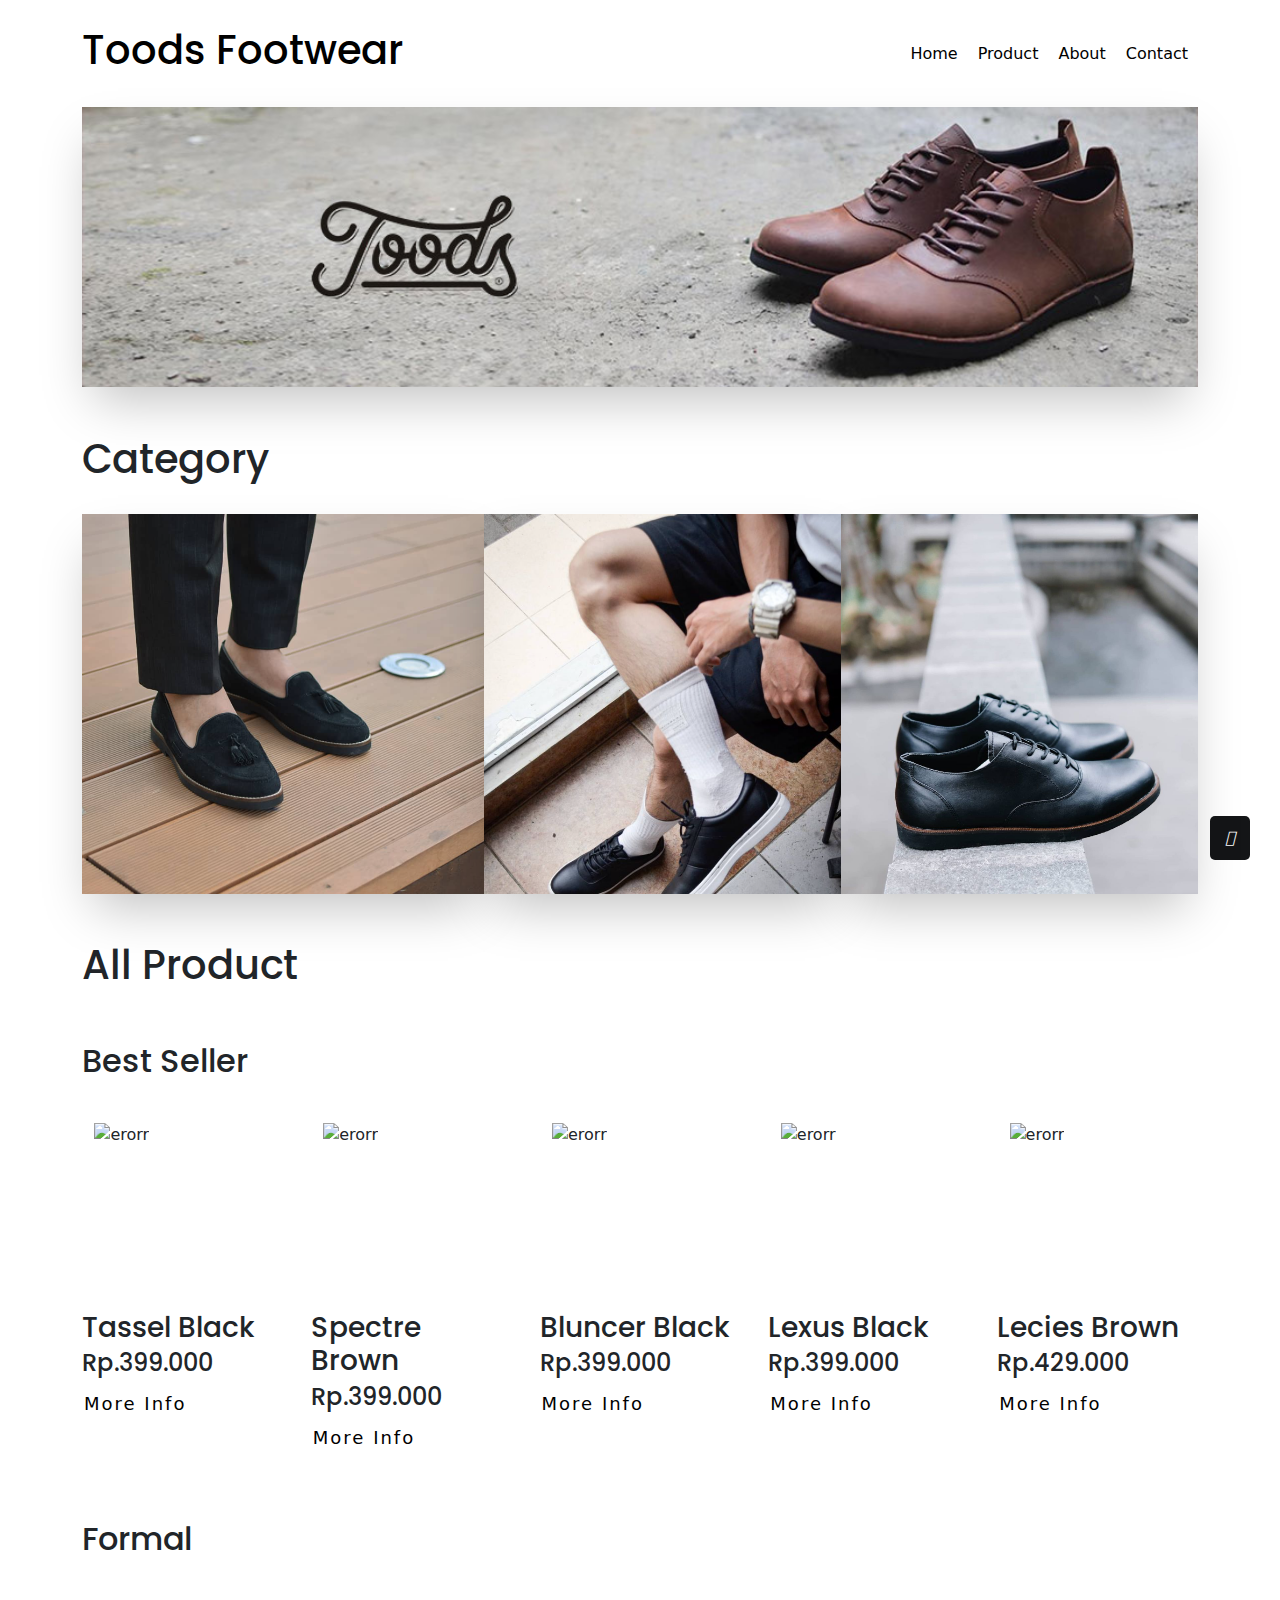
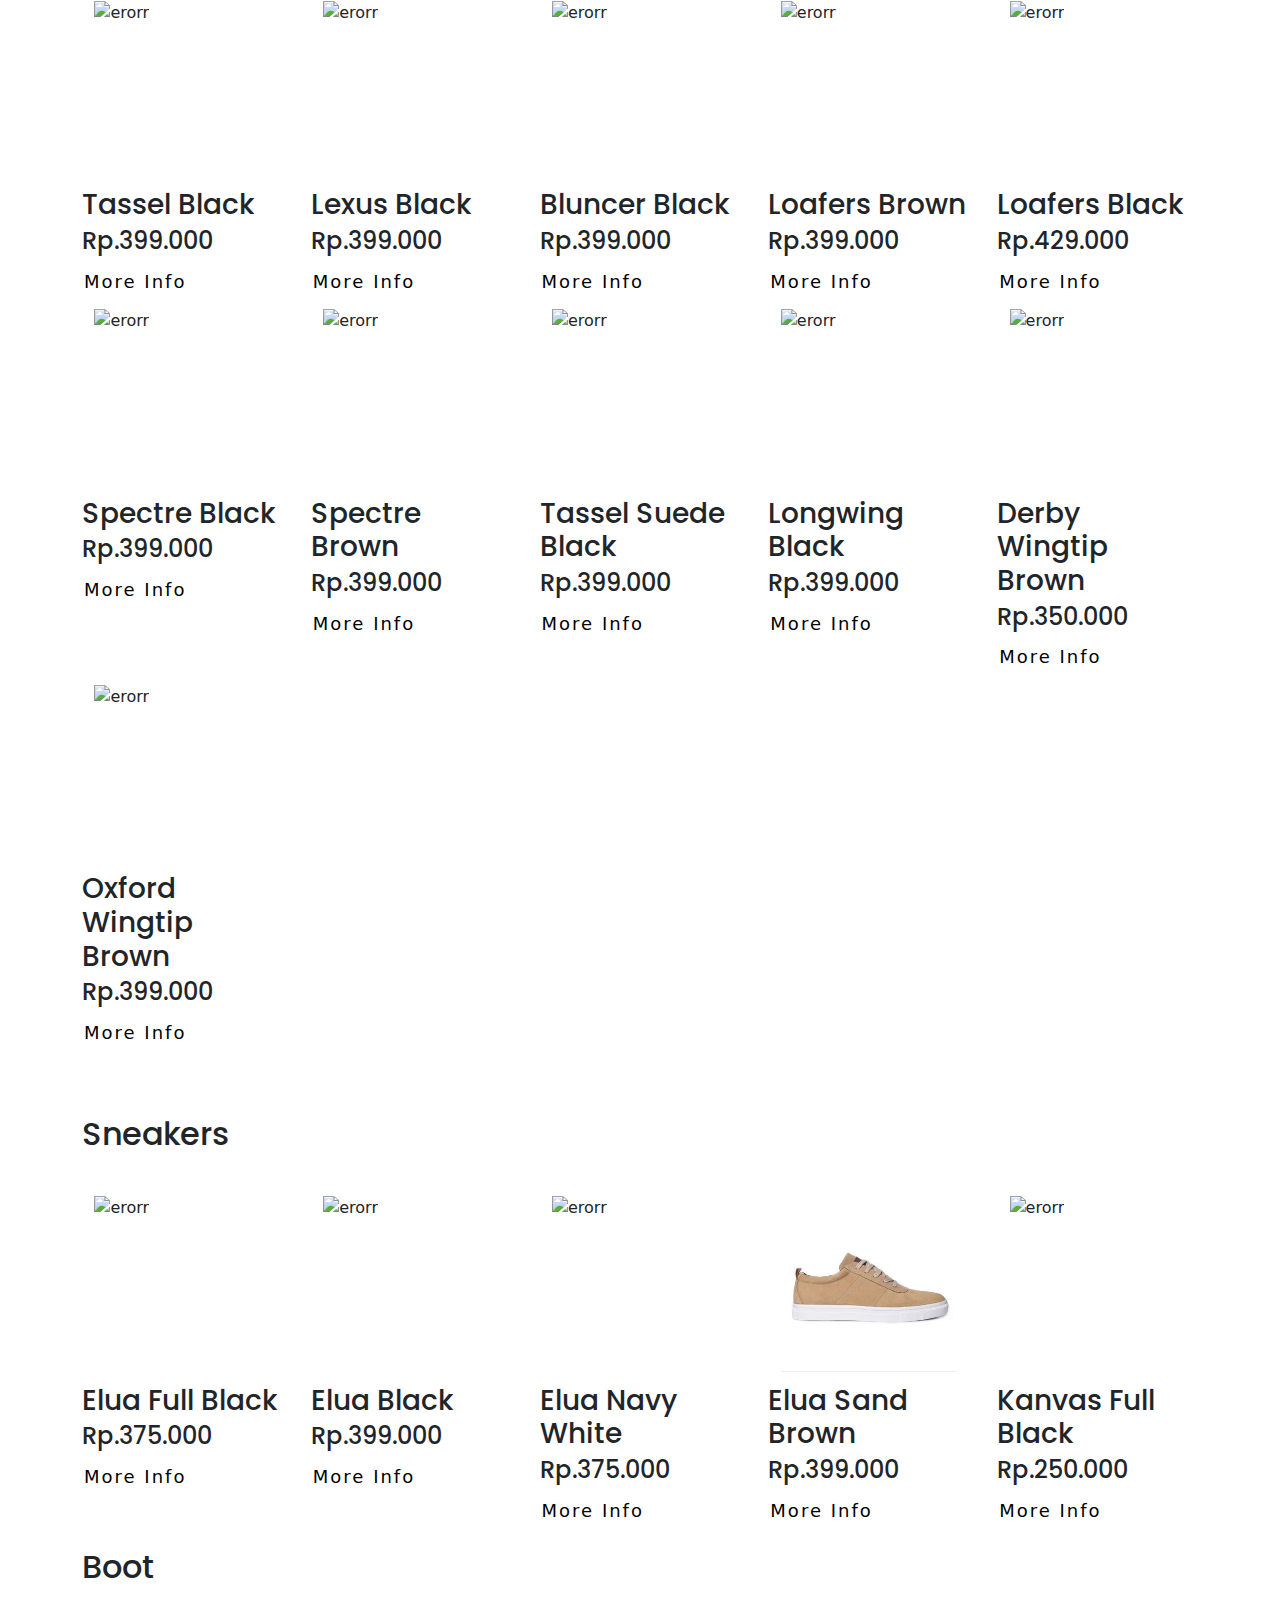
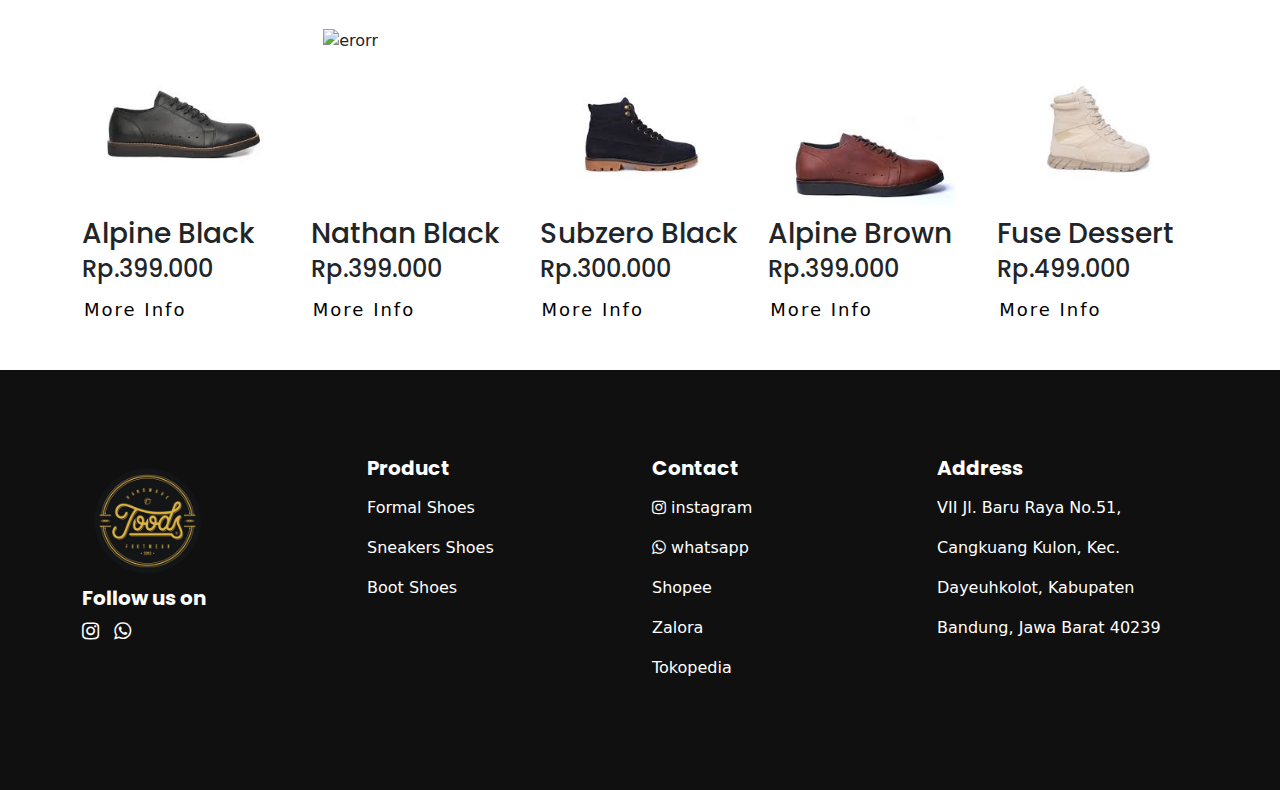
==== commit 095482da: "Update index.html" ====
--- a/index.html
+++ b/index.html
@@ -432,7 +432,7 @@
 
     <!-- Scroll Button -->
     <div class="container">
-        <div onclick="scrolltop()" class="scrolltop"><i class="fas fa-chevron-up"</div>
+        <div onclick="scrolltop()" class="scrolltop"><i class="fas fa-chevron-up"></i></div>
     </div>
     <!-- End Scroll Button -->
 
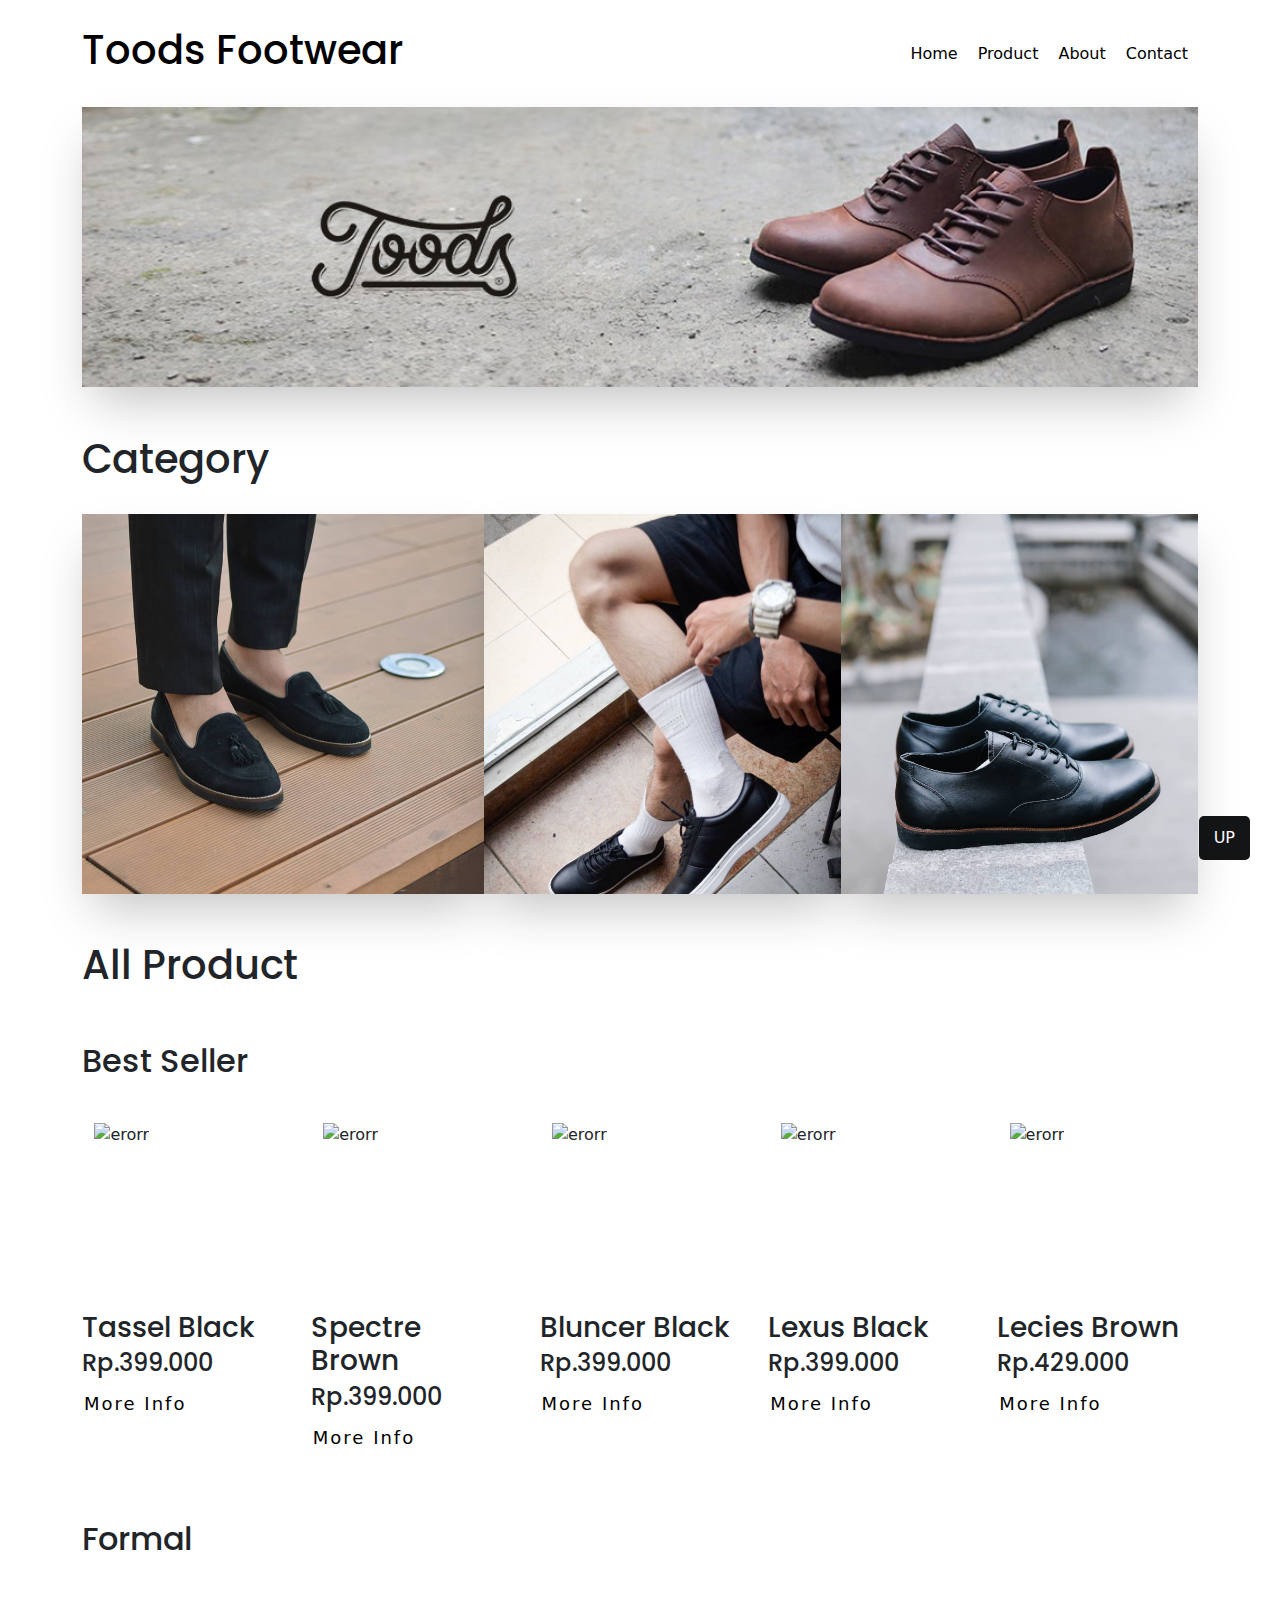
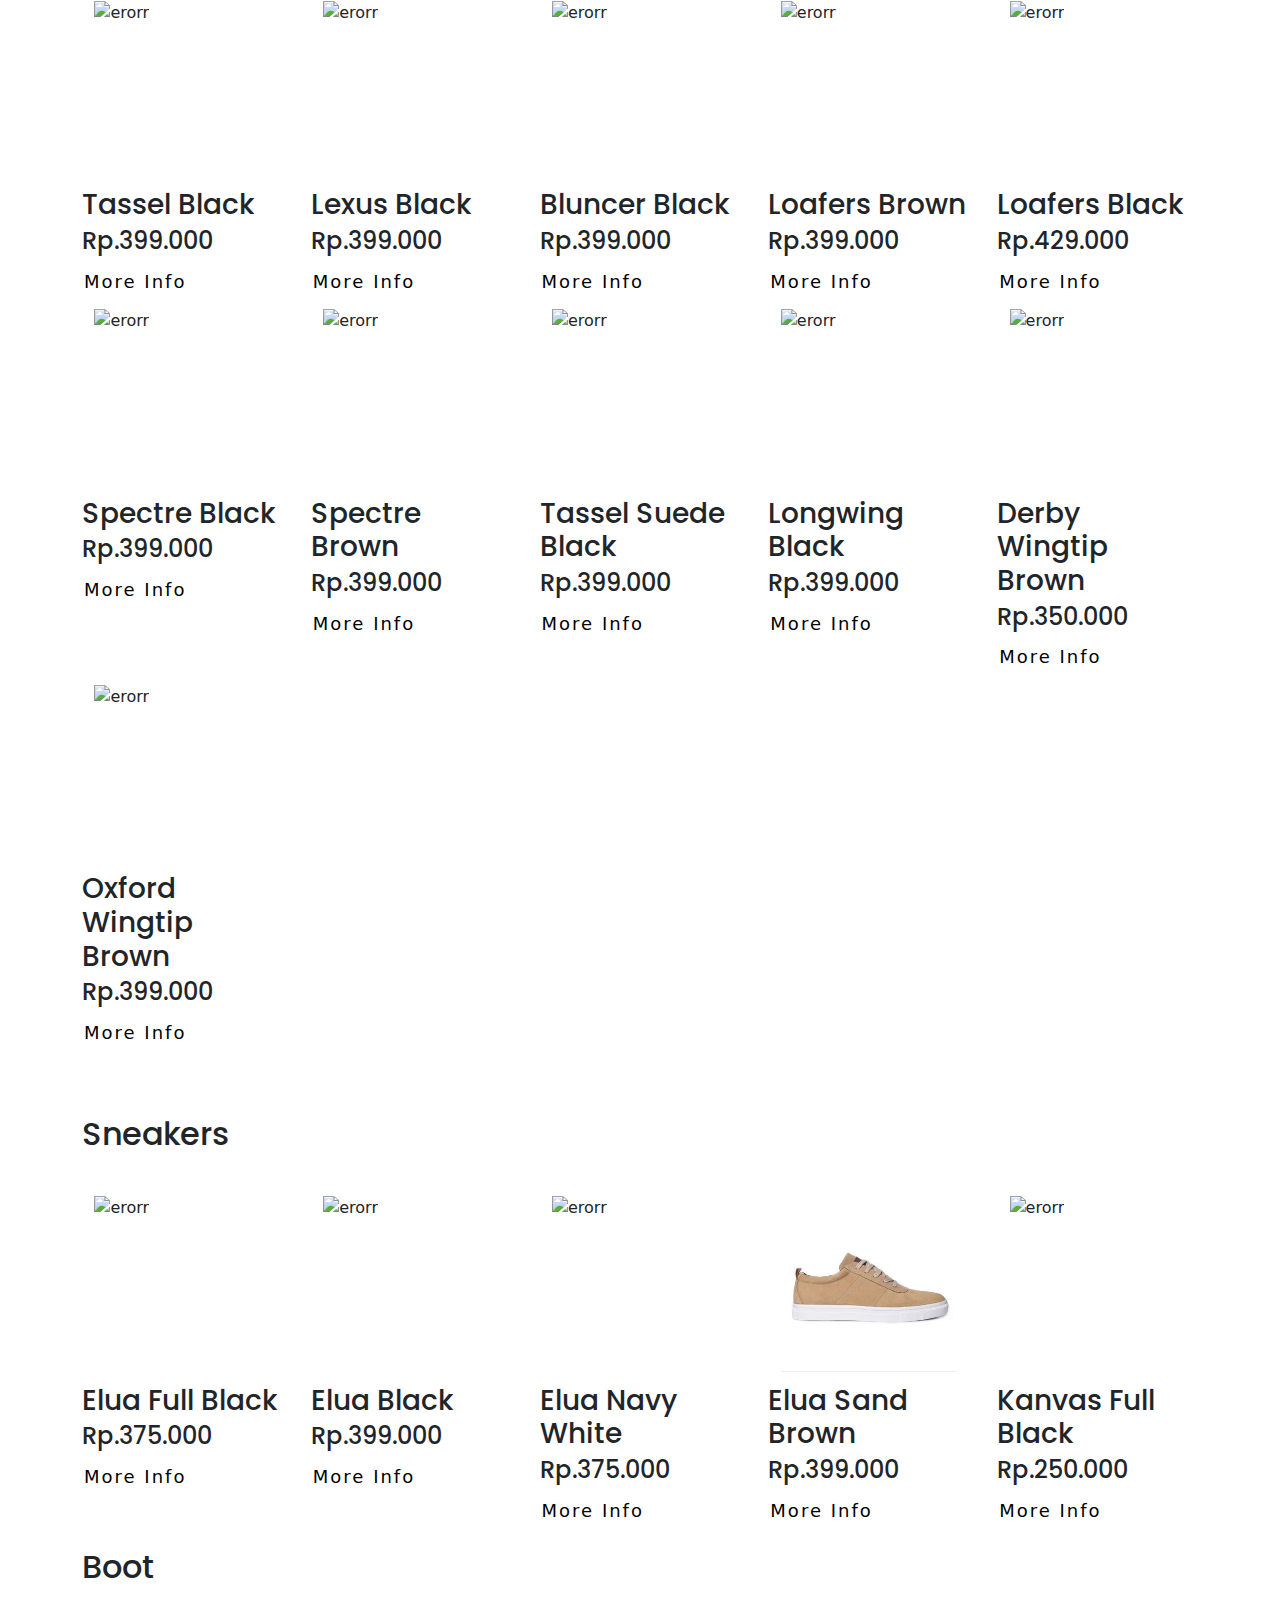
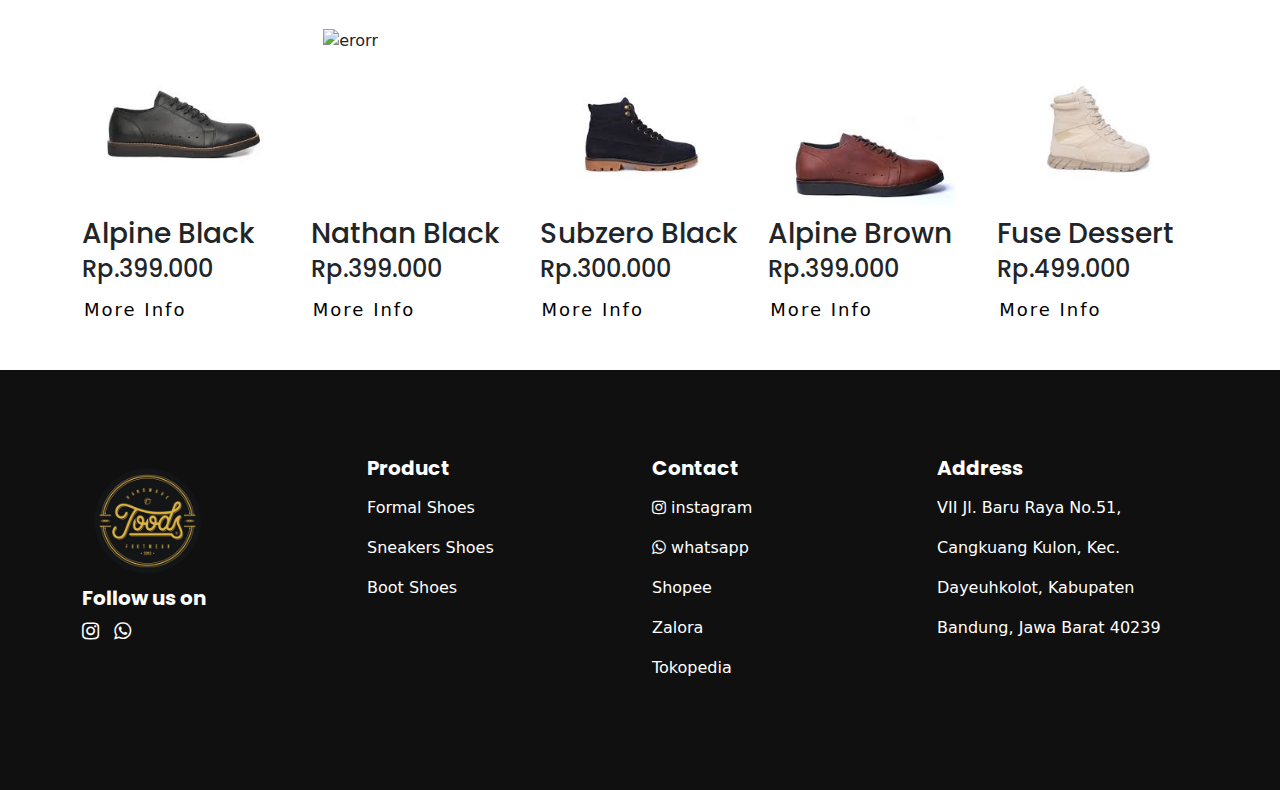
==== commit 0e86cda0: "Update index.html" ====
--- a/index.html
+++ b/index.html
@@ -432,7 +432,7 @@
 
     <!-- Scroll Button -->
     <div class="container">
-        <div onclick="scrolltop()" class="scrolltop"><i class="fas fa-chevron-up"></i></div>
+        <div onclick="scrolltop()" class="scrolltop">UP</div>
     </div>
     <!-- End Scroll Button -->
 
